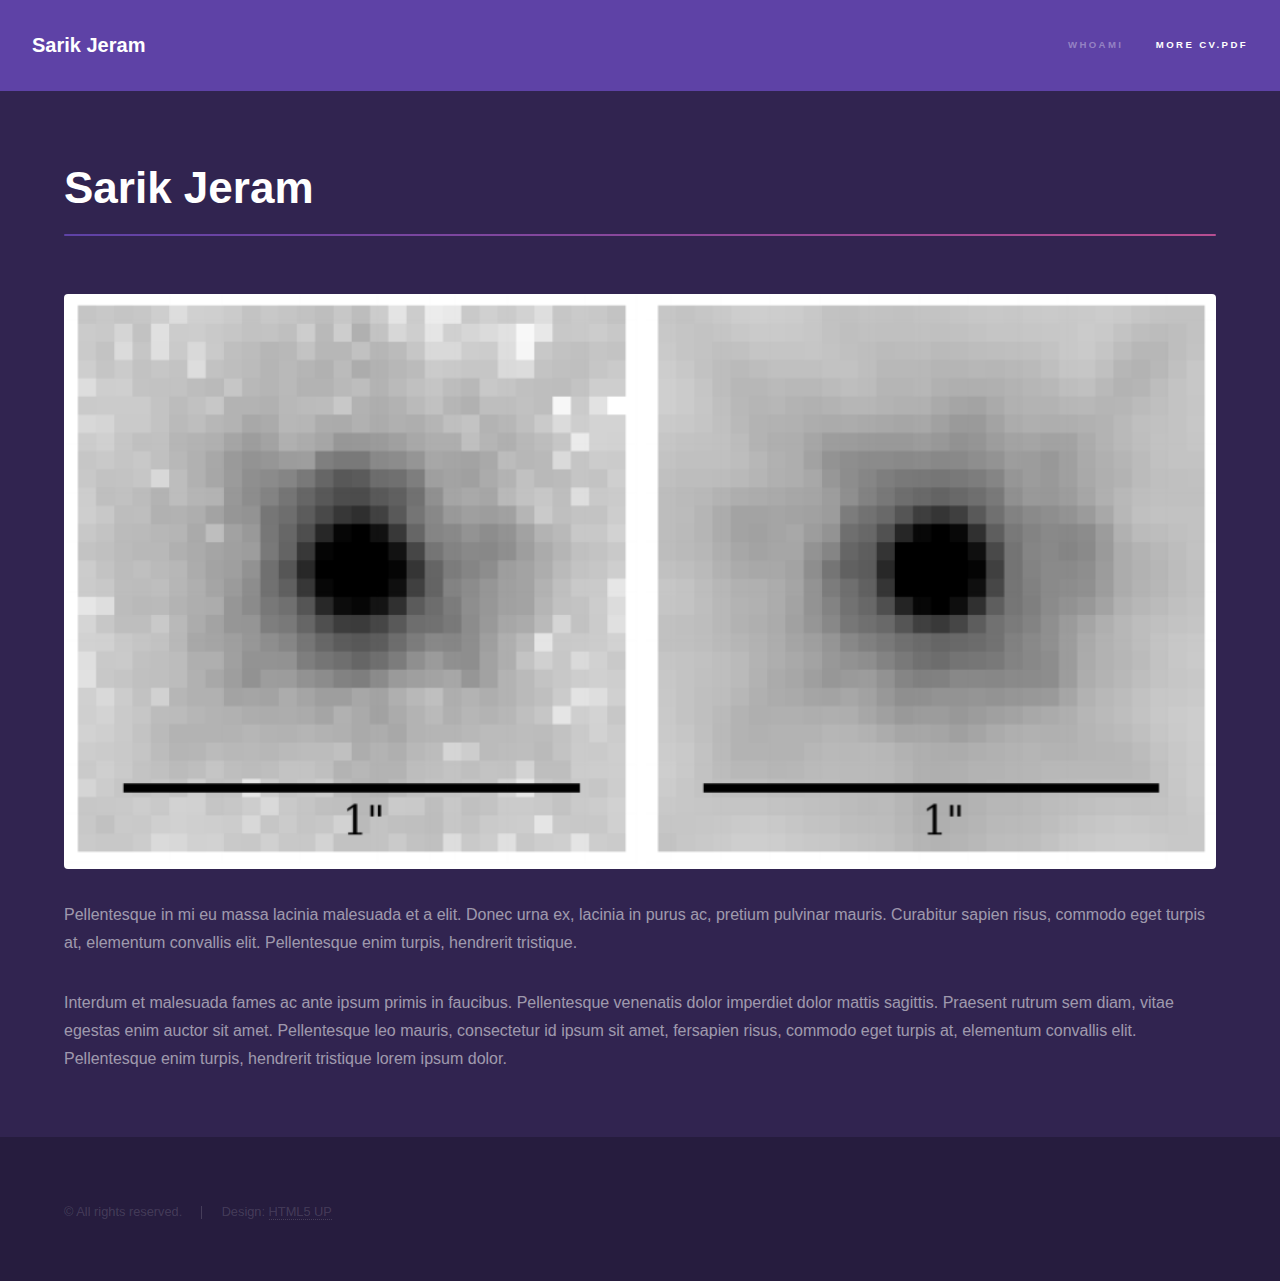
==== generic.html @ de5cafcc "initial upload" ====
<!DOCTYPE HTML>
<!--
	Hyperspace by HTML5 UP
	html5up.net | @ajlkn
	Free for personal and commercial use under the CCA 3.0 license (html5up.net/license)
-->
<html>
	<head>
		<title>Sarik Jeram</title>
		<meta charset="utf-8" />
		<meta name="viewport" content="width=device-width, initial-scale=1, user-scalable=no" />
		<link rel="stylesheet" href="assets/css/main.css" />
		<noscript><link rel="stylesheet" href="assets/css/noscript.css" /></noscript>
	</head>
	<body class="is-preload">

		<!-- Header -->
			<header id="header">
				<a href="index.html" class="title">Sarik Jeram</a>
				<nav>
					<ul>
						<li><a href="index.html">whoami</a></li>
						<li><a href="generic.html" class="active">more CV.pdf</a></li>
					</ul>
				</nav>
			</header>

		<!-- Wrapper -->
			<div id="wrapper">

				<!-- Main -->
					<section id="main" class="wrapper">
						<div class="inner">
							<h1 class="major">Sarik Jeram</h1>
							<span class="image fit"><img src="images/hst_v_tinytim.png" alt="" /></span>
							<p>Pellentesque in mi eu massa lacinia malesuada et a elit. Donec urna ex, lacinia in purus ac, pretium pulvinar mauris. Curabitur sapien risus, commodo eget turpis at, elementum convallis elit. Pellentesque enim turpis, hendrerit tristique.</p>
							<p>Interdum et malesuada fames ac ante ipsum primis in faucibus. Pellentesque venenatis dolor imperdiet dolor mattis sagittis. Praesent rutrum sem diam, vitae egestas enim auctor sit amet. Pellentesque leo mauris, consectetur id ipsum sit amet, fersapien risus, commodo eget turpis at, elementum convallis elit. Pellentesque enim turpis, hendrerit tristique lorem ipsum dolor.</p>
						</div>
					</section>

			</div>

		<!-- Footer -->
			<footer id="footer" class="wrapper alt">
				<div class="inner">
					<ul class="menu">
						<li>&copy; All rights reserved.</li><li>Design: <a href="http://html5up.net">HTML5 UP</a></li>
					</ul>
				</div>
			</footer>

		<!-- Scripts -->
			<script src="assets/js/jquery.min.js"></script>
			<script src="assets/js/jquery.scrollex.min.js"></script>
			<script src="assets/js/jquery.scrolly.min.js"></script>
			<script src="assets/js/browser.min.js"></script>
			<script src="assets/js/breakpoints.min.js"></script>
			<script src="assets/js/util.js"></script>
			<script src="assets/js/main.js"></script>

	</body>
</html>
---- assets/css/main.css ----
@import url(fontawesome-all.min.css);

/*
	Hyperspace by HTML5 UP
	html5up.net | @ajlkn
	Free for personal and commercial use under the CCA 3.0 license (html5up.net/license)
*/

html, body, div, span, applet, object,
iframe, h1, h2, h3, h4, h5, h6, p, blockquote,
pre, a, abbr, acronym, address, big, cite,
code, del, dfn, em, img, ins, kbd, q, s, samp,
small, strike, strong, sub, sup, tt, var, b,
u, i, center, dl, dt, dd, ol, ul, li, fieldset,
form, label, legend, table, caption, tbody,
tfoot, thead, tr, th, td, article, aside,
canvas, details, embed, figure, figcaption,
footer, header, hgroup, menu, nav, output, ruby,
section, summary, time, mark, audio, video {
	margin: 0;
	padding: 0;
	border: 0;
	font-size: 100%;
	font: inherit;
	vertical-align: baseline;}

article, aside, details, figcaption, figure,
footer, header, hgroup, menu, nav, section {
	display: block;}

body {
	line-height: 1;
}

ol, ul {
	list-style: none;
}

blockquote, q {
	quotes: none;
}

	blockquote:before, blockquote:after, q:before, q:after {
		content: '';
		content: none;
	}

table {
	border-collapse: collapse;
	border-spacing: 0;
}

body {
	-webkit-text-size-adjust: none;
}

mark {
	background-color: transparent;
	color: inherit;
}

input::-moz-focus-inner {
	border: 0;
	padding: 0;
}

input, select, textarea {
	-moz-appearance: none;
	-webkit-appearance: none;
	-ms-appearance: none;
	appearance: none;
}

/* Basic */

	@-ms-viewport {
		width: device-width;
	}

	body {
		-ms-overflow-style: scrollbar;
	}

	@media screen and (max-width: 480px) {

		html, body {
			min-width: 320px;
		}

	}

	html {
		box-sizing: border-box;
	}

	*, *:before, *:after {
		box-sizing: inherit;
	}

	body {
		background: #312450;
	}

		body.is-preload *, body.is-preload *:before, body.is-preload *:after {
			-moz-animation: none !important;
			-webkit-animation: none !important;
			-ms-animation: none !important;
			animation: none !important;
			-moz-transition: none !important;
			-webkit-transition: none !important;
			-ms-transition: none !important;
			transition: none !important;
		}

/* Type */

	body, input, select, textarea {
		color: rgba(255, 255, 255, 0.55);
		font-family: Arial, Helvetica, sans-serif;
		font-size: 16.5pt;
		font-weight: normal;
		line-height: 1.75;
	}

		@media screen and (max-width: 1680px) {

			body, input, select, textarea {
				font-size: 13pt;
			}

		}

		@media screen and (max-width: 1280px) {

			body, input, select, textarea {
				font-size: 12pt;
			}

		}

		@media screen and (max-width: 360px) {

			body, input, select, textarea {
				font-size: 11pt;
			}

		}

	a {
		-moz-transition: color 0.2s ease, border-bottom-color 0.2s ease;
		-webkit-transition: color 0.2s ease, border-bottom-color 0.2s ease;
		-ms-transition: color 0.2s ease, border-bottom-color 0.2s ease;
		transition: color 0.2s ease, border-bottom-color 0.2s ease;
		border-bottom: dotted 1px rgba(255, 255, 255, 0.35);
		color: inherit;
		text-decoration: none;
	}

		a:hover {
			border-bottom-color: transparent;
			color: #ffffff;
		}

	strong, b {
		color: #ffffff;
		font-weight: bold;
	}

	em, i {
		font-style: italic;
	}

	p {
		margin: 0 0 2em 0;
	}

	h1, h2, h3, h4, h5, h6 {
		color: #ffffff;
		font-weight: bold;
		line-height: 1.5;
		margin: 0 0 0.5em 0;
	}

		h1 a, h2 a, h3 a, h4 a, h5 a, h6 a {
			color: inherit;
			text-decoration: none;
		}

	h1 {
		font-size: 2.75em;
	}

		h1.major {
			margin: 0 0 1.3em 0;
			position: relative;
			padding-bottom: 0.35em;
		}

			h1.major:after {
				background-image: -moz-linear-gradient(to right, #5e42a6, #b74e91);
				background-image: -webkit-linear-gradient(to right, #5e42a6, #b74e91);
				background-image: -ms-linear-gradient(to right, #5e42a6, #b74e91);
				background-image: linear-gradient(to right, #5e42a6, #b74e91);
				-moz-transition: max-width 0.2s ease;
				-webkit-transition: max-width 0.2s ease;
				-ms-transition: max-width 0.2s ease;
				transition: max-width 0.2s ease;
				border-radius: 0.2em;
				bottom: 0;
				content: '';
				height: 0.05em;
				position: absolute;
				right: 0;
				width: 100%;
			}

	h2 {
		font-size: 1.75em;
	}

	h3 {
		font-size: 1.1em;
	}

	h4 {
		font-size: 1em;
	}

	h5 {
		font-size: 0.8em;
	}

	h6 {
		font-size: 0.6em;
	}

	@media screen and (max-width: 736px) {

		h1 {
			font-size: 2em;
		}

		h2 {
			font-size: 1.25em;
		}

		h3 {
			font-size: 1em;
		}

		h4 {
			font-size: 0.8em;
		}

		h5 {
			font-size: 0.6em;
		}

		h6 {
			font-size: 0.6em;
		}

	}

	sub {
		font-size: 0.8em;
		position: relative;
		top: 0.5em;
	}

	sup {
		font-size: 0.8em;
		position: relative;
		top: -0.5em;
	}

	blockquote {
		border-left: solid 4px rgba(255, 255, 255, 0.15);
		font-style: italic;
		margin: 0 0 2em 0;
		padding: 0.5em 0 0.5em 2em;
	}

	code {
		background: rgba(255, 255, 255, 0.05);
		border-radius: 0.25em;
		border: solid 1px rgba(255, 255, 255, 0.15);
		font-family: "Courier New", monospace;
		font-size: 0.9em;
		margin: 0 0.25em;
		padding: 0.25em 0.65em;
	}

	pre {
		-webkit-overflow-scrolling: touch;
		font-family: "Courier New", monospace;
		font-size: 0.9em;
		margin: 0 0 2em 0;
	}

		pre code {
			display: block;
			line-height: 1.75em;
			padding: 1em 1.5em;
			overflow-x: auto;
		}

	hr {
		border: 0;
		border-bottom: solid 1px rgba(255, 255, 255, 0.15);
		margin: 2em 0;
	}

		hr.major {
			margin: 3em 0;
		}

	.align-left {
		text-align: left;
	}

	.align-center {
		text-align: center;
	}

	.align-right {
		text-align: right;
	}

/* Row */

	.row {
		display: flex;
		flex-wrap: wrap;
		box-sizing: border-box;
		align-items: stretch;
	}

		.row > * {
			box-sizing: border-box;
		}

		.row.gtr-uniform > * > :last-child {
			margin-bottom: 0;
		}

		.row.aln-left {
			justify-content: flex-start;
		}

		.row.aln-center {
			justify-content: center;
		}

		.row.aln-right {
			justify-content: flex-end;
		}

		.row.aln-top {
			align-items: flex-start;
		}

		.row.aln-middle {
			align-items: center;
		}

		.row.aln-bottom {
			align-items: flex-end;
		}

		.row > .imp {
			order: -1;
		}

		.row > .col-1 {
			width: 8.33333%;
		}

		.row > .off-1 {
			margin-left: 8.33333%;
		}

		.row > .col-2 {
			width: 16.66667%;
		}

		.row > .off-2 {
			margin-left: 16.66667%;
		}

		.row > .col-3 {
			width: 25%;
		}

		.row > .off-3 {
			margin-left: 25%;
		}

		.row > .col-4 {
			width: 33.33333%;
		}

		.row > .off-4 {
			margin-left: 33.33333%;
		}

		.row > .col-5 {
			width: 41.66667%;
		}

		.row > .off-5 {
			margin-left: 41.66667%;
		}

		.row > .col-6 {
			width: 50%;
		}

		.row > .off-6 {
			margin-left: 50%;
		}

		.row > .col-7 {
			width: 58.33333%;
		}

		.row > .off-7 {
			margin-left: 58.33333%;
		}

		.row > .col-8 {
			width: 66.66667%;
		}

		.row > .off-8 {
			margin-left: 66.66667%;
		}

		.row > .col-9 {
			width: 75%;
		}

		.row > .off-9 {
			margin-left: 75%;
		}

		.row > .col-10 {
			width: 83.33333%;
		}

		.row > .off-10 {
			margin-left: 83.33333%;
		}

		.row > .col-11 {
			width: 91.66667%;
		}

		.row > .off-11 {
			margin-left: 91.66667%;
		}

		.row > .col-12 {
			width: 100%;
		}

		.row > .off-12 {
			margin-left: 100%;
		}

		.row.gtr-0 {
			margin-top: 0;
			margin-left: 0em;
		}

			.row.gtr-0 > * {
				padding: 0 0 0 0em;
			}

			.row.gtr-0.gtr-uniform {
				margin-top: 0em;
			}

				.row.gtr-0.gtr-uniform > * {
					padding-top: 0em;
				}

		.row.gtr-25 {
			margin-top: 0;
			margin-left: -0.375em;
		}

			.row.gtr-25 > * {
				padding: 0 0 0 0.375em;
			}

			.row.gtr-25.gtr-uniform {
				margin-top: -0.375em;
			}

				.row.gtr-25.gtr-uniform > * {
					padding-top: 0.375em;
				}

		.row.gtr-50 {
			margin-top: 0;
			margin-left: -0.75em;
		}

			.row.gtr-50 > * {
				padding: 0 0 0 0.75em;
			}

			.row.gtr-50.gtr-uniform {
				margin-top: -0.75em;
			}

				.row.gtr-50.gtr-uniform > * {
					padding-top: 0.75em;
				}

		.row {
			margin-top: 0;
			margin-left: -1.5em;
		}

			.row > * {
				padding: 0 0 0 1.5em;
			}

			.row.gtr-uniform {
				margin-top: -1.5em;
			}

				.row.gtr-uniform > * {
					padding-top: 1.5em;
				}

		.row.gtr-150 {
			margin-top: 0;
			margin-left: -2.25em;
		}

			.row.gtr-150 > * {
				padding: 0 0 0 2.25em;
			}

			.row.gtr-150.gtr-uniform {
				margin-top: -2.25em;
			}

				.row.gtr-150.gtr-uniform > * {
					padding-top: 2.25em;
				}

		.row.gtr-200 {
			margin-top: 0;
			margin-left: -3em;
		}

			.row.gtr-200 > * {
				padding: 0 0 0 3em;
			}

			.row.gtr-200.gtr-uniform {
				margin-top: -3em;
			}

				.row.gtr-200.gtr-uniform > * {
					padding-top: 3em;
				}

		@media screen and (max-width: 1680px) {

			.row {
				display: flex;
				flex-wrap: wrap;
				box-sizing: border-box;
				align-items: stretch;
			}

				.row > * {
					box-sizing: border-box;
				}

				.row.gtr-uniform > * > :last-child {
					margin-bottom: 0;
				}

				.row.aln-left {
					justify-content: flex-start;
				}

				.row.aln-center {
					justify-content: center;
				}

				.row.aln-right {
					justify-content: flex-end;
				}

				.row.aln-top {
					align-items: flex-start;
				}

				.row.aln-middle {
					align-items: center;
				}

				.row.aln-bottom {
					align-items: flex-end;
				}

				.row > .imp-xlarge {
					order: -1;
				}

				.row > .col-1-xlarge {
					width: 8.33333%;
				}

				.row > .off-1-xlarge {
					margin-left: 8.33333%;
				}

				.row > .col-2-xlarge {
					width: 16.66667%;
				}

				.row > .off-2-xlarge {
					margin-left: 16.66667%;
				}

				.row > .col-3-xlarge {
					width: 25%;
				}

				.row > .off-3-xlarge {
					margin-left: 25%;
				}

				.row > .col-4-xlarge {
					width: 33.33333%;
				}

				.row > .off-4-xlarge {
					margin-left: 33.33333%;
				}

				.row > .col-5-xlarge {
					width: 41.66667%;
				}

				.row > .off-5-xlarge {
					margin-left: 41.66667%;
				}

				.row > .col-6-xlarge {
					width: 50%;
				}

				.row > .off-6-xlarge {
					margin-left: 50%;
				}

				.row > .col-7-xlarge {
					width: 58.33333%;
				}

				.row > .off-7-xlarge {
					margin-left: 58.33333%;
				}

				.row > .col-8-xlarge {
					width: 66.66667%;
				}

				.row > .off-8-xlarge {
					margin-left: 66.66667%;
				}

				.row > .col-9-xlarge {
					width: 75%;
				}

				.row > .off-9-xlarge {
					margin-left: 75%;
				}

				.row > .col-10-xlarge {
					width: 83.33333%;
				}

				.row > .off-10-xlarge {
					margin-left: 83.33333%;
				}

				.row > .col-11-xlarge {
					width: 91.66667%;
				}

				.row > .off-11-xlarge {
					margin-left: 91.66667%;
				}

				.row > .col-12-xlarge {
					width: 100%;
				}

				.row > .off-12-xlarge {
					margin-left: 100%;
				}

				.row.gtr-0 {
					margin-top: 0;
					margin-left: 0em;
				}

					.row.gtr-0 > * {
						padding: 0 0 0 0em;
					}

					.row.gtr-0.gtr-uniform {
						margin-top: 0em;
					}

						.row.gtr-0.gtr-uniform > * {
							padding-top: 0em;
						}

				.row.gtr-25 {
					margin-top: 0;
					margin-left: -0.375em;
				}

					.row.gtr-25 > * {
						padding: 0 0 0 0.375em;
					}

					.row.gtr-25.gtr-uniform {
						margin-top: -0.375em;
					}

						.row.gtr-25.gtr-uniform > * {
							padding-top: 0.375em;
						}

				.row.gtr-50 {
					margin-top: 0;
					margin-left: -0.75em;
				}

					.row.gtr-50 > * {
						padding: 0 0 0 0.75em;
					}

					.row.gtr-50.gtr-uniform {
						margin-top: -0.75em;
					}

						.row.gtr-50.gtr-uniform > * {
							padding-top: 0.75em;
						}

				.row {
					margin-top: 0;
					margin-left: -1.5em;
				}

					.row > * {
						padding: 0 0 0 1.5em;
					}

					.row.gtr-uniform {
						margin-top: -1.5em;
					}

						.row.gtr-uniform > * {
							padding-top: 1.5em;
						}

				.row.gtr-150 {
					margin-top: 0;
					margin-left: -2.25em;
				}

					.row.gtr-150 > * {
						padding: 0 0 0 2.25em;
					}

					.row.gtr-150.gtr-uniform {
						margin-top: -2.25em;
					}

						.row.gtr-150.gtr-uniform > * {
							padding-top: 2.25em;
						}

				.row.gtr-200 {
					margin-top: 0;
					margin-left: -3em;
				}

					.row.gtr-200 > * {
						padding: 0 0 0 3em;
					}

					.row.gtr-200.gtr-uniform {
						margin-top: -3em;
					}

						.row.gtr-200.gtr-uniform > * {
							padding-top: 3em;
						}

		}

		@media screen and (max-width: 1280px) {

			.row {
				display: flex;
				flex-wrap: wrap;
				box-sizing: border-box;
				align-items: stretch;
			}

				.row > * {
					box-sizing: border-box;
				}

				.row.gtr-uniform > * > :last-child {
					margin-bottom: 0;
				}

				.row.aln-left {
					justify-content: flex-start;
				}

				.row.aln-center {
					justify-content: center;
				}

				.row.aln-right {
					justify-content: flex-end;
				}

				.row.aln-top {
					align-items: flex-start;
				}

				.row.aln-middle {
					align-items: center;
				}

				.row.aln-bottom {
					align-items: flex-end;
				}

				.row > .imp-large {
					order: -1;
				}

				.row > .col-1-large {
					width: 8.33333%;
				}

				.row > .off-1-large {
					margin-left: 8.33333%;
				}

				.row > .col-2-large {
					width: 16.66667%;
				}

				.row > .off-2-large {
					margin-left: 16.66667%;
				}

				.row > .col-3-large {
					width: 25%;
				}

				.row > .off-3-large {
					margin-left: 25%;
				}

				.row > .col-4-large {
					width: 33.33333%;
				}

				.row > .off-4-large {
					margin-left: 33.33333%;
				}

				.row > .col-5-large {
					width: 41.66667%;
				}

				.row > .off-5-large {
					margin-left: 41.66667%;
				}

				.row > .col-6-large {
					width: 50%;
				}

				.row > .off-6-large {
					margin-left: 50%;
				}

				.row > .col-7-large {
					width: 58.33333%;
				}

				.row > .off-7-large {
					margin-left: 58.33333%;
				}

				.row > .col-8-large {
					width: 66.66667%;
				}

				.row > .off-8-large {
					margin-left: 66.66667%;
				}

				.row > .col-9-large {
					width: 75%;
				}

				.row > .off-9-large {
					margin-left: 75%;
				}

				.row > .col-10-large {
					width: 83.33333%;
				}

				.row > .off-10-large {
					margin-left: 83.33333%;
				}

				.row > .col-11-large {
					width: 91.66667%;
				}

				.row > .off-11-large {
					margin-left: 91.66667%;
				}

				.row > .col-12-large {
					width: 100%;
				}

				.row > .off-12-large {
					margin-left: 100%;
				}

				.row.gtr-0 {
					margin-top: 0;
					margin-left: 0em;
				}

					.row.gtr-0 > * {
						padding: 0 0 0 0em;
					}

					.row.gtr-0.gtr-uniform {
						margin-top: 0em;
					}

						.row.gtr-0.gtr-uniform > * {
							padding-top: 0em;
						}

				.row.gtr-25 {
					margin-top: 0;
					margin-left: -0.375em;
				}

					.row.gtr-25 > * {
						padding: 0 0 0 0.375em;
					}

					.row.gtr-25.gtr-uniform {
						margin-top: -0.375em;
					}

						.row.gtr-25.gtr-uniform > * {
							padding-top: 0.375em;
						}

				.row.gtr-50 {
					margin-top: 0;
					margin-left: -0.75em;
				}

					.row.gtr-50 > * {
						padding: 0 0 0 0.75em;
					}

					.row.gtr-50.gtr-uniform {
						margin-top: -0.75em;
					}

						.row.gtr-50.gtr-uniform > * {
							padding-top: 0.75em;
						}

				.row {
					margin-top: 0;
					margin-left: -1.5em;
				}

					.row > * {
						padding: 0 0 0 1.5em;
					}

					.row.gtr-uniform {
						margin-top: -1.5em;
					}

						.row.gtr-uniform > * {
							padding-top: 1.5em;
						}

				.row.gtr-150 {
					margin-top: 0;
					margin-left: -2.25em;
				}

					.row.gtr-150 > * {
						padding: 0 0 0 2.25em;
					}

					.row.gtr-150.gtr-uniform {
						margin-top: -2.25em;
					}

						.row.gtr-150.gtr-uniform > * {
							padding-top: 2.25em;
						}

				.row.gtr-200 {
					margin-top: 0;
					margin-left: -3em;
				}

					.row.gtr-200 > * {
						padding: 0 0 0 3em;
					}

					.row.gtr-200.gtr-uniform {
						margin-top: -3em;
					}

						.row.gtr-200.gtr-uniform > * {
							padding-top: 3em;
						}

		}

		@media screen and (max-width: 980px) {

			.row {
				display: flex;
				flex-wrap: wrap;
				box-sizing: border-box;
				align-items: stretch;
			}

				.row > * {
					box-sizing: border-box;
				}

				.row.gtr-uniform > * > :last-child {
					margin-bottom: 0;
				}

				.row.aln-left {
					justify-content: flex-start;
				}

				.row.aln-center {
					justify-content: center;
				}

				.row.aln-right {
					justify-content: flex-end;
				}

				.row.aln-top {
					align-items: flex-start;
				}

				.row.aln-middle {
					align-items: center;
				}

				.row.aln-bottom {
					align-items: flex-end;
				}

				.row > .imp-medium {
					order: -1;
				}

				.row > .col-1-medium {
					width: 8.33333%;
				}

				.row > .off-1-medium {
					margin-left: 8.33333%;
				}

				.row > .col-2-medium {
					width: 16.66667%;
				}

				.row > .off-2-medium {
					margin-left: 16.66667%;
				}

				.row > .col-3-medium {
					width: 25%;
				}

				.row > .off-3-medium {
					margin-left: 25%;
				}

				.row > .col-4-medium {
					width: 33.33333%;
				}

				.row > .off-4-medium {
					margin-left: 33.33333%;
				}

				.row > .col-5-medium {
					width: 41.66667%;
				}

				.row > .off-5-medium {
					margin-left: 41.66667%;
				}

				.row > .col-6-medium {
					width: 50%;
				}

				.row > .off-6-medium {
					margin-left: 50%;
				}

				.row > .col-7-medium {
					width: 58.33333%;
				}

				.row > .off-7-medium {
					margin-left: 58.33333%;
				}

				.row > .col-8-medium {
					width: 66.66667%;
				}

				.row > .off-8-medium {
					margin-left: 66.66667%;
				}

				.row > .col-9-medium {
					width: 75%;
				}

				.row > .off-9-medium {
					margin-left: 75%;
				}

				.row > .col-10-medium {
					width: 83.33333%;
				}

				.row > .off-10-medium {
					margin-left: 83.33333%;
				}

				.row > .col-11-medium {
					width: 91.66667%;
				}

				.row > .off-11-medium {
					margin-left: 91.66667%;
				}

				.row > .col-12-medium {
					width: 100%;
				}

				.row > .off-12-medium {
					margin-left: 100%;
				}

				.row.gtr-0 {
					margin-top: 0;
					margin-left: 0em;
				}

					.row.gtr-0 > * {
						padding: 0 0 0 0em;
					}

					.row.gtr-0.gtr-uniform {
						margin-top: 0em;
					}

						.row.gtr-0.gtr-uniform > * {
							padding-top: 0em;
						}

				.row.gtr-25 {
					margin-top: 0;
					margin-left: -0.375em;
				}

					.row.gtr-25 > * {
						padding: 0 0 0 0.375em;
					}

					.row.gtr-25.gtr-uniform {
						margin-top: -0.375em;
					}

						.row.gtr-25.gtr-uniform > * {
							padding-top: 0.375em;
						}

				.row.gtr-50 {
					margin-top: 0;
					margin-left: -0.75em;
				}

					.row.gtr-50 > * {
						padding: 0 0 0 0.75em;
					}

					.row.gtr-50.gtr-uniform {
						margin-top: -0.75em;
					}

						.row.gtr-50.gtr-uniform > * {
							padding-top: 0.75em;
						}

				.row {
					margin-top: 0;
					margin-left: -1.5em;
				}

					.row > * {
						padding: 0 0 0 1.5em;
					}

					.row.gtr-uniform {
						margin-top: -1.5em;
					}

						.row.gtr-uniform > * {
							padding-top: 1.5em;
						}

				.row.gtr-150 {
					margin-top: 0;
					margin-left: -2.25em;
				}

					.row.gtr-150 > * {
						padding: 0 0 0 2.25em;
					}

					.row.gtr-150.gtr-uniform {
						margin-top: -2.25em;
					}

						.row.gtr-150.gtr-uniform > * {
							padding-top: 2.25em;
						}

				.row.gtr-200 {
					margin-top: 0;
					margin-left: -3em;
				}

					.row.gtr-200 > * {
						padding: 0 0 0 3em;
					}

					.row.gtr-200.gtr-uniform {
						margin-top: -3em;
					}

						.row.gtr-200.gtr-uniform > * {
							padding-top: 3em;
						}

		}

		@media screen and (max-width: 736px) {

			.row {
				display: flex;
				flex-wrap: wrap;
				box-sizing: border-box;
				align-items: stretch;
			}

				.row > * {
					box-sizing: border-box;
				}

				.row.gtr-uniform > * > :last-child {
					margin-bottom: 0;
				}

				.row.aln-left {
					justify-content: flex-start;
				}

				.row.aln-center {
					justify-content: center;
				}

				.row.aln-right {
					justify-content: flex-end;
				}

				.row.aln-top {
					align-items: flex-start;
				}

				.row.aln-middle {
					align-items: center;
				}

				.row.aln-bottom {
					align-items: flex-end;
				}

				.row > .imp-small {
					order: -1;
				}

				.row > .col-1-small {
					width: 8.33333%;
				}

				.row > .off-1-small {
					margin-left: 8.33333%;
				}

				.row > .col-2-small {
					width: 16.66667%;
				}

				.row > .off-2-small {
					margin-left: 16.66667%;
				}

				.row > .col-3-small {
					width: 25%;
				}

				.row > .off-3-small {
					margin-left: 25%;
				}

				.row > .col-4-small {
					width: 33.33333%;
				}

				.row > .off-4-small {
					margin-left: 33.33333%;
				}

				.row > .col-5-small {
					width: 41.66667%;
				}

				.row > .off-5-small {
					margin-left: 41.66667%;
				}

				.row > .col-6-small {
					width: 50%;
				}

				.row > .off-6-small {
					margin-left: 50%;
				}

				.row > .col-7-small {
					width: 58.33333%;
				}

				.row > .off-7-small {
					margin-left: 58.33333%;
				}

				.row > .col-8-small {
					width: 66.66667%;
				}

				.row > .off-8-small {
					margin-left: 66.66667%;
				}

				.row > .col-9-small {
					width: 75%;
				}

				.row > .off-9-small {
					margin-left: 75%;
				}

				.row > .col-10-small {
					width: 83.33333%;
				}

				.row > .off-10-small {
					margin-left: 83.33333%;
				}

				.row > .col-11-small {
					width: 91.66667%;
				}

				.row > .off-11-small {
					margin-left: 91.66667%;
				}

				.row > .col-12-small {
					width: 100%;
				}

				.row > .off-12-small {
					margin-left: 100%;
				}

				.row.gtr-0 {
					margin-top: 0;
					margin-left: 0em;
				}

					.row.gtr-0 > * {
						padding: 0 0 0 0em;
					}

					.row.gtr-0.gtr-uniform {
						margin-top: 0em;
					}

						.row.gtr-0.gtr-uniform > * {
							padding-top: 0em;
						}

				.row.gtr-25 {
					margin-top: 0;
					margin-left: -0.375em;
				}

					.row.gtr-25 > * {
						padding: 0 0 0 0.375em;
					}

					.row.gtr-25.gtr-uniform {
						margin-top: -0.375em;
					}

						.row.gtr-25.gtr-uniform > * {
							padding-top: 0.375em;
						}

				.row.gtr-50 {
					margin-top: 0;
					margin-left: -0.75em;
				}

					.row.gtr-50 > * {
						padding: 0 0 0 0.75em;
					}

					.row.gtr-50.gtr-uniform {
						margin-top: -0.75em;
					}

						.row.gtr-50.gtr-uniform > * {
							padding-top: 0.75em;
						}

				.row {
					margin-top: 0;
					margin-left: -1.5em;
				}

					.row > * {
						padding: 0 0 0 1.5em;
					}

					.row.gtr-uniform {
						margin-top: -1.5em;
					}

						.row.gtr-uniform > * {
							padding-top: 1.5em;
						}

				.row.gtr-150 {
					margin-top: 0;
					margin-left: -2.25em;
				}

					.row.gtr-150 > * {
						padding: 0 0 0 2.25em;
					}

					.row.gtr-150.gtr-uniform {
						margin-top: -2.25em;
					}

						.row.gtr-150.gtr-uniform > * {
							padding-top: 2.25em;
						}

				.row.gtr-200 {
					margin-top: 0;
					margin-left: -3em;
				}

					.row.gtr-200 > * {
						padding: 0 0 0 3em;
					}

					.row.gtr-200.gtr-uniform {
						margin-top: -3em;
					}

						.row.gtr-200.gtr-uniform > * {
							padding-top: 3em;
						}

		}

		@media screen and (max-width: 480px) {

			.row {
				display: flex;
				flex-wrap: wrap;
				box-sizing: border-box;
				align-items: stretch;
			}

				.row > * {
					box-sizing: border-box;
				}

				.row.gtr-uniform > * > :last-child {
					margin-bottom: 0;
				}

				.row.aln-left {
					justify-content: flex-start;
				}

				.row.aln-center {
					justify-content: center;
				}

				.row.aln-right {
					justify-content: flex-end;
				}

				.row.aln-top {
					align-items: flex-start;
				}

				.row.aln-middle {
					align-items: center;
				}

				.row.aln-bottom {
					align-items: flex-end;
				}

				.row > .imp-xsmall {
					order: -1;
				}

				.row > .col-1-xsmall {
					width: 8.33333%;
				}

				.row > .off-1-xsmall {
					margin-left: 8.33333%;
				}

				.row > .col-2-xsmall {
					width: 16.66667%;
				}

				.row > .off-2-xsmall {
					margin-left: 16.66667%;
				}

				.row > .col-3-xsmall {
					width: 25%;
				}

				.row > .off-3-xsmall {
					margin-left: 25%;
				}

				.row > .col-4-xsmall {
					width: 33.33333%;
				}

				.row > .off-4-xsmall {
					margin-left: 33.33333%;
				}

				.row > .col-5-xsmall {
					width: 41.66667%;
				}

				.row > .off-5-xsmall {
					margin-left: 41.66667%;
				}

				.row > .col-6-xsmall {
					width: 50%;
				}

				.row > .off-6-xsmall {
					margin-left: 50%;
				}

				.row > .col-7-xsmall {
					width: 58.33333%;
				}

				.row > .off-7-xsmall {
					margin-left: 58.33333%;
				}

				.row > .col-8-xsmall {
					width: 66.66667%;
				}

				.row > .off-8-xsmall {
					margin-left: 66.66667%;
				}

				.row > .col-9-xsmall {
					width: 75%;
				}

				.row > .off-9-xsmall {
					margin-left: 75%;
				}

				.row > .col-10-xsmall {
					width: 83.33333%;
				}

				.row > .off-10-xsmall {
					margin-left: 83.33333%;
				}

				.row > .col-11-xsmall {
					width: 91.66667%;
				}

				.row > .off-11-xsmall {
					margin-left: 91.66667%;
				}

				.row > .col-12-xsmall {
					width: 100%;
				}

				.row > .off-12-xsmall {
					margin-left: 100%;
				}

				.row.gtr-0 {
					margin-top: 0;
					margin-left: 0em;
				}

					.row.gtr-0 > * {
						padding: 0 0 0 0em;
					}

					.row.gtr-0.gtr-uniform {
						margin-top: 0em;
					}

						.row.gtr-0.gtr-uniform > * {
							padding-top: 0em;
						}

				.row.gtr-25 {
					margin-top: 0;
					margin-left: -0.375em;
				}

					.row.gtr-25 > * {
						padding: 0 0 0 0.375em;
					}

					.row.gtr-25.gtr-uniform {
						margin-top: -0.375em;
					}

						.row.gtr-25.gtr-uniform > * {
							padding-top: 0.375em;
						}

				.row.gtr-50 {
					margin-top: 0;
					margin-left: -0.75em;
				}

					.row.gtr-50 > * {
						padding: 0 0 0 0.75em;
					}

					.row.gtr-50.gtr-uniform {
						margin-top: -0.75em;
					}

						.row.gtr-50.gtr-uniform > * {
							padding-top: 0.75em;
						}

				.row {
					margin-top: 0;
					margin-left: -1.5em;
				}

					.row > * {
						padding: 0 0 0 1.5em;
					}

					.row.gtr-uniform {
						margin-top: -1.5em;
					}

						.row.gtr-uniform > * {
							padding-top: 1.5em;
						}

				.row.gtr-150 {
					margin-top: 0;
					margin-left: -2.25em;
				}

					.row.gtr-150 > * {
						padding: 0 0 0 2.25em;
					}

					.row.gtr-150.gtr-uniform {
						margin-top: -2.25em;
					}

						.row.gtr-150.gtr-uniform > * {
							padding-top: 2.25em;
						}

				.row.gtr-200 {
					margin-top: 0;
					margin-left: -3em;
				}

					.row.gtr-200 > * {
						padding: 0 0 0 3em;
					}

					.row.gtr-200.gtr-uniform {
						margin-top: -3em;
					}

						.row.gtr-200.gtr-uniform > * {
							padding-top: 3em;
						}

		}

/* Box */

	.box {
		border-radius: 0.25em;
		border: solid 1px rgba(255, 255, 255, 0.15);
		margin-bottom: 2em;
		padding: 1.5em;
	}

		.box > :last-child,
		.box > :last-child > :last-child,
		.box > :last-child > :last-child > :last-child {
			margin-bottom: 0;
		}

		.box.alt {
			border: 0;
			border-radius: 0;
			padding: 0;
		}

/* Button */

	input[type="submit"],
	input[type="reset"],
	input[type="button"],
	button,
	.button {
		-moz-appearance: none;
		-webkit-appearance: none;
		-ms-appearance: none;
		appearance: none;
		-moz-transition: border-color 0.2s ease;
		-webkit-transition: border-color 0.2s ease;
		-ms-transition: border-color 0.2s ease;
		transition: border-color 0.2s ease;
		background-color: transparent;
		border: solid 1px !important;
		border-color: rgba(255, 255, 255, 0.15) !important;
		border-radius: 3em;
		color: #ffffff !important;
		cursor: pointer;
		display: inline-block;
		font-size: 0.6em;
		font-weight: bold;
		height: calc(4.75em + 2px);
		letter-spacing: 0.25em;
		line-height: 4.75em;
		outline: 0;
		padding: 0 3.75em;
		position: relative;
		text-align: center;
		text-decoration: none;
		text-transform: none;
		white-space: nowrap;
	}

		input[type="submit"]:after,
		input[type="reset"]:after,
		input[type="button"]:after,
		button:after,
		.button:after {
			-moz-transform: scale(0.25);
			-webkit-transform: scale(0.25);
			-ms-transform: scale(0.25);
			transform: scale(0.25);
			pointer-events: none;
			-moz-transition: opacity 0.2s ease, -moz-transform 0.2s ease;
			-webkit-transition: opacity 0.2s ease, -webkit-transform 0.2s ease;
			-ms-transition: opacity 0.2s ease, -ms-transform 0.2s ease;
			transition: opacity 0.2s ease, transform 0.2s ease;
			background: #ffffff;
			border-radius: 3em;
			content: '';
			height: 100%;
			left: 0;
			opacity: 0;
			position: absolute;
			top: 0;
			width: 100%;
		}

		input[type="submit"].icon:before,
		input[type="reset"].icon:before,
		input[type="button"].icon:before,
		button.icon:before,
		.button.icon:before {
			margin-right: 0.75em;
		}

		input[type="submit"].fit,
		input[type="reset"].fit,
		input[type="button"].fit,
		button.fit,
		.button.fit {
			width: 100%;
		}

		input[type="submit"].small,
		input[type="reset"].small,
		input[type="button"].small,
		button.small,
		.button.small {
			font-size: 0.4em;
		}

		input[type="submit"].large,
		input[type="reset"].large,
		input[type="button"].large,
		button.large,
		.button.large {
			font-size: 0.8em;
		}

		input[type="submit"].primary,
		input[type="reset"].primary,
		input[type="button"].primary,
		button.primary,
		.button.primary {
			background-color: #ffffff;
			color: #312450 !important;
		}

			input[type="submit"].primary:after,
			input[type="reset"].primary:after,
			input[type="button"].primary:after,
			button.primary:after,
			.button.primary:after {
				display: none;
			}

		input[type="submit"].disabled, input[type="submit"]:disabled,
		input[type="reset"].disabled,
		input[type="reset"]:disabled,
		input[type="button"].disabled,
		input[type="button"]:disabled,
		button.disabled,
		button:disabled,
		.button.disabled,
		.button:disabled {
			cursor: default;
			opacity: 0.5;
			pointer-events: none;
		}

		input[type="submit"]:hover,
		input[type="reset"]:hover,
		input[type="button"]:hover,
		button:hover,
		.button:hover {
			border-color: rgba(255, 255, 255, 0.55) !important;
		}

			input[type="submit"]:hover:after,
			input[type="reset"]:hover:after,
			input[type="button"]:hover:after,
			button:hover:after,
			.button:hover:after {
				opacity: 0.05;
				-moz-transform: scale(1);
				-webkit-transform: scale(1);
				-ms-transform: scale(1);
				transform: scale(1);
			}

			input[type="submit"]:hover:active,
			input[type="reset"]:hover:active,
			input[type="button"]:hover:active,
			button:hover:active,
			.button:hover:active {
				border-color: #ffffff !important;
			}

				input[type="submit"]:hover:active:after,
				input[type="reset"]:hover:active:after,
				input[type="button"]:hover:active:after,
				button:hover:active:after,
				.button:hover:active:after {
					opacity: 0.1;
				}

/* Features */

	.features {
		display: -moz-flex;
		display: -webkit-flex;
		display: -ms-flex;
		display: flex;
		-moz-flex-wrap: wrap;
		-webkit-flex-wrap: wrap;
		-ms-flex-wrap: wrap;
		flex-wrap: wrap;
		border-radius: 0.25em;
		border: solid 1px rgba(255, 255, 255, 0.15);
		background: rgba(255, 255, 255, 0.05);
		margin: 0 0 2em 0;
	}

		.features section {
			padding: 3.5em 3em 1em 7em ;
			width: 50%;
			border-top: solid 1px rgba(255, 255, 255, 0.15);
			position: relative;
		}

			.features section:nth-child(-n + 2) {
				border-top-width: 0;
			}

			.features section:nth-child(2n) {
				border-left: solid 1px rgba(255, 255, 255, 0.15);
			}

			.features section .icon {
				-moz-transition: opacity 0.5s ease, -moz-transform 0.5s ease;
				-webkit-transition: opacity 0.5s ease, -webkit-transform 0.5s ease;
				-ms-transition: opacity 0.5s ease, -ms-transform 0.5s ease;
				transition: opacity 0.5s ease, transform 0.5s ease;
				-moz-transition-delay: 1s;
				-webkit-transition-delay: 1s;
				-ms-transition-delay: 1s;
				transition-delay: 1s;
				-moz-transform: scale(1);
				-webkit-transform: scale(1);
				-ms-transform: scale(1);
				transform: scale(1);
				position: absolute;
				left: 3em;
				top: 3em;
				opacity: 1;
			}

			.features section:nth-child(1) .icon {
				-moz-transition-delay: 0.15s;
				-webkit-transition-delay: 0.15s;
				-ms-transition-delay: 0.15s;
				transition-delay: 0.15s;
			}

			.features section:nth-child(2) .icon {
				-moz-transition-delay: 0.3s;
				-webkit-transition-delay: 0.3s;
				-ms-transition-delay: 0.3s;
				transition-delay: 0.3s;
			}

			.features section:nth-child(3) .icon {
				-moz-transition-delay: 0.45s;
				-webkit-transition-delay: 0.45s;
				-ms-transition-delay: 0.45s;
				transition-delay: 0.45s;
			}

			.features section:nth-child(4) .icon {
				-moz-transition-delay: 0.6s;
				-webkit-transition-delay: 0.6s;
				-ms-transition-delay: 0.6s;
				transition-delay: 0.6s;
			}

			.features section:nth-child(5) .icon {
				-moz-transition-delay: 0.75s;
				-webkit-transition-delay: 0.75s;
				-ms-transition-delay: 0.75s;
				transition-delay: 0.75s;
			}

			.features section:nth-child(6) .icon {
				-moz-transition-delay: 0.9s;
				-webkit-transition-delay: 0.9s;
				-ms-transition-delay: 0.9s;
				transition-delay: 0.9s;
			}

			.features section:nth-child(7) .icon {
				-moz-transition-delay: 1.05s;
				-webkit-transition-delay: 1.05s;
				-ms-transition-delay: 1.05s;
				transition-delay: 1.05s;
			}

			.features section:nth-child(8) .icon {
				-moz-transition-delay: 1.2s;
				-webkit-transition-delay: 1.2s;
				-ms-transition-delay: 1.2s;
				transition-delay: 1.2s;
			}

			.features section:nth-child(9) .icon {
				-moz-transition-delay: 1.35s;
				-webkit-transition-delay: 1.35s;
				-ms-transition-delay: 1.35s;
				transition-delay: 1.35s;
			}

			.features section:nth-child(10) .icon {
				-moz-transition-delay: 1.5s;
				-webkit-transition-delay: 1.5s;
				-ms-transition-delay: 1.5s;
				transition-delay: 1.5s;
			}

			.features section:nth-child(11) .icon {
				-moz-transition-delay: 1.65s;
				-webkit-transition-delay: 1.65s;
				-ms-transition-delay: 1.65s;
				transition-delay: 1.65s;
			}

			.features section:nth-child(12) .icon {
				-moz-transition-delay: 1.8s;
				-webkit-transition-delay: 1.8s;
				-ms-transition-delay: 1.8s;
				transition-delay: 1.8s;
			}

			.features section:nth-child(13) .icon {
				-moz-transition-delay: 1.95s;
				-webkit-transition-delay: 1.95s;
				-ms-transition-delay: 1.95s;
				transition-delay: 1.95s;
			}

			.features section:nth-child(14) .icon {
				-moz-transition-delay: 2.1s;
				-webkit-transition-delay: 2.1s;
				-ms-transition-delay: 2.1s;
				transition-delay: 2.1s;
			}

			.features section:nth-child(15) .icon {
				-moz-transition-delay: 2.25s;
				-webkit-transition-delay: 2.25s;
				-ms-transition-delay: 2.25s;
				transition-delay: 2.25s;
			}

			.features section:nth-child(16) .icon {
				-moz-transition-delay: 2.4s;
				-webkit-transition-delay: 2.4s;
				-ms-transition-delay: 2.4s;
				transition-delay: 2.4s;
			}

			.features section:nth-child(17) .icon {
				-moz-transition-delay: 2.55s;
				-webkit-transition-delay: 2.55s;
				-ms-transition-delay: 2.55s;
				transition-delay: 2.55s;
			}

			.features section:nth-child(18) .icon {
				-moz-transition-delay: 2.7s;
				-webkit-transition-delay: 2.7s;
				-ms-transition-delay: 2.7s;
				transition-delay: 2.7s;
			}

			.features section:nth-child(19) .icon {
				-moz-transition-delay: 2.85s;
				-webkit-transition-delay: 2.85s;
				-ms-transition-delay: 2.85s;
				transition-delay: 2.85s;
			}

			.features section:nth-child(20) .icon {
				-moz-transition-delay: 3s;
				-webkit-transition-delay: 3s;
				-ms-transition-delay: 3s;
				transition-delay: 3s;
			}

		.features.inactive section .icon {
			-moz-transform: scale(0.5);
			-webkit-transform: scale(0.5);
			-ms-transform: scale(0.5);
			transform: scale(0.5);
			opacity: 0;
		}

		@media screen and (max-width: 980px) {

			.features {
				display: block;
			}

				.features section {
					border-top-width: 1px !important;
					border-left-width: 0 !important;
					width: 100%;
				}

					.features section:first-child {
						border-top-width: 0 !important;
					}

		}

		@media screen and (max-width: 736px) {

			.features section {
				padding: 2.5em 1.5em 0.1em 5.5em ;
			}

				.features section .icon {
					left: 1.5em;
					top: 2em;
				}

		}

		@media screen and (max-width: 480px) {

			.features section {
				padding: 2em 1.5em 0.1em 1.5em ;
			}

				.features section .icon {
					left: 0;
					position: relative;
					top: 0;
				}

		}

/* Form */

	form {
		margin: 0 0 2em 0;
	}

		form > :last-child {
			margin-bottom: 0;
		}

		form > .fields {
			display: -moz-flex;
			display: -webkit-flex;
			display: -ms-flex;
			display: flex;
			-moz-flex-wrap: wrap;
			-webkit-flex-wrap: wrap;
			-ms-flex-wrap: wrap;
			flex-wrap: wrap;
			width: calc(100% + 3em);
			margin: -1.5em 0 2em -1.5em;
		}

			form > .fields > .field {
				-moz-flex-grow: 0;
				-webkit-flex-grow: 0;
				-ms-flex-grow: 0;
				flex-grow: 0;
				-moz-flex-shrink: 0;
				-webkit-flex-shrink: 0;
				-ms-flex-shrink: 0;
				flex-shrink: 0;
				padding: 1.5em 0 0 1.5em;
				width: calc(100% - 1.5em);
			}

				form > .fields > .field.half {
					width: calc(50% - 0.75em);
				}

				form > .fields > .field.third {
					width: calc(100%/3 - 0.5em);
				}

				form > .fields > .field.quarter {
					width: calc(25% - 0.375em);
				}

		@media screen and (max-width: 480px) {

			form > .fields {
				width: calc(100% + 3em);
				margin: -1.5em 0 2em -1.5em;
			}

				form > .fields > .field {
					padding: 1.5em 0 0 1.5em;
					width: calc(100% - 1.5em);
				}

					form > .fields > .field.half {
						width: calc(100% - 1.5em);
					}

					form > .fields > .field.third {
						width: calc(100% - 1.5em);
					}

					form > .fields > .field.quarter {
						width: calc(100% - 1.5em);
					}

		}

	label {
		color: #ffffff;
		font-weight: bold;
		line-height: 1.5;
		margin: 0 0 0.7em 0;
		display: block;
		font-size: 1.1em;
	}

	input[type="text"],
	input[type="password"],
	input[type="email"],
	input[type="tel"],
	select,
	textarea {
		-moz-appearance: none;
		-webkit-appearance: none;
		-ms-appearance: none;
		appearance: none;
		background: rgba(255, 255, 255, 0.05);
		border-radius: 0.25em;
		border: none;
		border: solid 1px rgba(255, 255, 255, 0.15);
		color: inherit;
		display: block;
		outline: 0;
		padding: 0 1em;
		text-decoration: none;
		width: 100%;
	}

		input[type="text"]:invalid,
		input[type="password"]:invalid,
		input[type="email"]:invalid,
		input[type="tel"]:invalid,
		select:invalid,
		textarea:invalid {
			box-shadow: none;
		}

		input[type="text"]:focus,
		input[type="password"]:focus,
		input[type="email"]:focus,
		input[type="tel"]:focus,
		select:focus,
		textarea:focus {
			border-color: #ffffff;
			box-shadow: 0 0 0 1px #ffffff;
		}

	select {
		background-image: url("data:image/svg+xml;charset=utf8,%3Csvg xmlns='http://www.w3.org/2000/svg' width='40' height='40' preserveAspectRatio='none' viewBox='0 0 40 40'%3E%3Cpath d='M9.4,12.3l10.4,10.4l10.4-10.4c0.2-0.2,0.5-0.4,0.9-0.4c0.3,0,0.6,0.1,0.9,0.4l3.3,3.3c0.2,0.2,0.4,0.5,0.4,0.9 c0,0.4-0.1,0.6-0.4,0.9L20.7,31.9c-0.2,0.2-0.5,0.4-0.9,0.4c-0.3,0-0.6-0.1-0.9-0.4L4.3,17.3c-0.2-0.2-0.4-0.5-0.4-0.9 c0-0.4,0.1-0.6,0.4-0.9l3.3-3.3c0.2-0.2,0.5-0.4,0.9-0.4S9.1,12.1,9.4,12.3z' fill='rgba(255, 255, 255, 0.15)' /%3E%3C/svg%3E");
		background-size: 1.25rem;
		background-repeat: no-repeat;
		background-position: calc(100% - 1rem) center;
		height: 2.75em;
		padding-right: 2.75em;
		text-overflow: ellipsis;
	}

		select option {
			color: #ffffff;
			background: #312450;
		}

		select:focus::-ms-value {
			background-color: transparent;
		}

		select::-ms-expand {
			display: none;
		}

	input[type="text"],
	input[type="password"],
	input[type="email"],
	select {
		height: 2.75em;
	}

	textarea {
		padding: 0.75em 1em;
	}

		body.is-ie textarea {
			min-height: 10em;
		}

	input[type="checkbox"],
	input[type="radio"] {
		-moz-appearance: none;
		-webkit-appearance: none;
		-ms-appearance: none;
		appearance: none;
		display: block;
		float: left;
		margin-right: -2em;
		opacity: 0;
		width: 1em;
		z-index: -1;
	}

		input[type="checkbox"] + label,
		input[type="radio"] + label {
			text-decoration: none;
			color: rgba(255, 255, 255, 0.55);
			cursor: pointer;
			display: inline-block;
			font-size: 1em;
			font-weight: normal;
			padding-left: 2.4em;
			padding-right: 0.75em;
			position: relative;
		}

			input[type="checkbox"] + label:before,
			input[type="radio"] + label:before {
				-moz-osx-font-smoothing: grayscale;
				-webkit-font-smoothing: antialiased;
				display: inline-block;
				font-style: normal;
				font-variant: normal;
				text-rendering: auto;
				line-height: 1;
				text-transform: none !important;
				font-family: 'Font Awesome 5 Free';
				font-weight: 900;
			}

			input[type="checkbox"] + label:before,
			input[type="radio"] + label:before {
				background: rgba(255, 255, 255, 0.05);
				border-radius: 0.25em;
				border: solid 1px rgba(255, 255, 255, 0.15);
				content: '';
				display: inline-block;
				font-size: 0.8em;
				height: 2.0625em;
				left: 0;
				line-height: 2.0625em;
				position: absolute;
				text-align: center;
				top: 0;
				width: 2.0625em;
			}

		input[type="checkbox"]:checked + label:before,
		input[type="radio"]:checked + label:before {
			background: #ffffff;
			border-color: #ffffff;
			color: #b74e91;
			content: '\f00c';
		}

		input[type="checkbox"]:focus + label:before,
		input[type="radio"]:focus + label:before {
			border-color: #ffffff;
			box-shadow: 0 0 0 1px #ffffff;
		}

	input[type="checkbox"] + label:before {
		border-radius: 0.25em;
	}

	input[type="radio"] + label:before {
		border-radius: 100%;
	}

	::-webkit-input-placeholder {
		color: rgba(255, 255, 255, 0.35) !important;
		opacity: 1.0;
	}

	:-moz-placeholder {
		color: rgba(255, 255, 255, 0.35) !important;
		opacity: 1.0;
	}

	::-moz-placeholder {
		color: rgba(255, 255, 255, 0.35) !important;
		opacity: 1.0;
	}

	:-ms-input-placeholder {
		color: rgba(255, 255, 255, 0.35) !important;
		opacity: 1.0;
	}

/* Icon */

	.icon {
		text-decoration: none;
		border-bottom: none;
		position: relative;
	}

		.icon:before {
			-moz-osx-font-smoothing: grayscale;
			-webkit-font-smoothing: antialiased;
			display: inline-block;
			font-style: normal;
			font-variant: normal;
			text-rendering: auto;
			line-height: 1;
			text-transform: none !important;
			font-family: 'Font Awesome 5 Free';
			font-weight: 400;
		}

		.icon > .label {
			display: none;
		}

		.icon:before {
			line-height: inherit;
		}

		.icon.solid:before {
			font-weight: 900;
		}

		.icon.brands:before {
			font-family: 'Font Awesome 5 Brands';
		}

		.icon.major {
			width: 2.5em;
			height: 2.5em;
			display: block;
			background: #ffffff;
			border-radius: 100%;
			color: #312450;
			text-align: center;
			line-height: 2.5em;
			margin: 0 0 1.3em 0;
		}

			.icon.major:before {
				font-size: 1.25em;
			}

				.wrapper.style1 .icon.major:before {
					color: #5e42a6;
				}

				.wrapper.style1-alt .icon.major:before {
					color: #493382;
				}

				.wrapper.style2 .icon.major:before {
					color: #5052b5;
				}

				.wrapper.style2-alt .icon.major:before {
					color: #3e4094;
				}

				.wrapper.style3 .icon.major:before {
					color: #b74e91;
				}

				.wrapper.style3-alt .icon.major:before {
					color: #953d75;
				}

/* Image */

	.image {
		border-radius: 0.25em;
		border: 0;
		display: inline-block;
		position: relative;
	}

		.image img {
			border-radius: 0.25em;
			display: block;
		}

		.image.left, .image.right {
			max-width: 40%;
		}

			.image.left img, .image.right img {
				width: 100%;
			}

		.image.left {
			float: left;
			margin: 0 1.5em 1em 0;
			top: 0.25em;
		}

		.image.right {
			float: right;
			margin: 0 0 1em 1.5em;
			top: 0.25em;
		}

		.image.fit {
			display: block;
			margin: 0 0 2em 0;
			width: 100%;
		}

			.image.fit img {
				width: 100%;
			}

		.image.main {
			display: block;
			margin: 0 0 3em 0;
			width: 100%;
		}

			.image.main img {
				width: 100%;
			}

/* List */

	ol {
		list-style: decimal;
		margin: 0 0 2em 0;
		padding-left: 1.25em;
	}

		ol li {
			padding-left: 0.25em;
		}

	ul {
		list-style: disc;
		margin: 0 0 2em 0;
		padding-left: 1em;
	}

		ul li {
			padding-left: 0.5em;
		}

		ul.alt {
			list-style: none;
			padding-left: 0;
		}

			ul.alt li {
				border-top: solid 1px rgba(255, 255, 255, 0.15);
				padding: 0.5em 0;
			}

				ul.alt li:first-child {
					border-top: 0;
					padding-top: 0;
				}

	dl {
		margin: 0 0 2em 0;
	}

		dl dt {
			display: block;
			font-weight: bold;
			margin: 0 0 1em 0;
		}

		dl dd {
			margin-left: 2em;
		}

/* Actions */

	ul.actions {
		display: -moz-flex;
		display: -webkit-flex;
		display: -ms-flex;
		display: flex;
		cursor: default;
		list-style: none;
		margin-left: -1em;
		padding-left: 0;
	}

		ul.actions li {
			padding: 0 0 0 1em;
			vertical-align: middle;
		}

		ul.actions.special {
			-moz-justify-content: center;
			-webkit-justify-content: center;
			-ms-justify-content: center;
			justify-content: center;
			width: 100%;
			margin-left: 0;
		}

			ul.actions.special li:first-child {
				padding-left: 0;
			}

		ul.actions.stacked {
			-moz-flex-direction: column;
			-webkit-flex-direction: column;
			-ms-flex-direction: column;
			flex-direction: column;
			margin-left: 0;
		}

			ul.actions.stacked li {
				padding: 1.3em 0 0 0;
			}

				ul.actions.stacked li:first-child {
					padding-top: 0;
				}

		ul.actions.fit {
			width: calc(100% + 1em);
		}

			ul.actions.fit li {
				-moz-flex-grow: 1;
				-webkit-flex-grow: 1;
				-ms-flex-grow: 1;
				flex-grow: 1;
				-moz-flex-shrink: 1;
				-webkit-flex-shrink: 1;
				-ms-flex-shrink: 1;
				flex-shrink: 1;
				width: 100%;
			}

				ul.actions.fit li > * {
					width: 100%;
				}

			ul.actions.fit.stacked {
				width: 100%;
			}

		@media screen and (max-width: 480px) {

			ul.actions:not(.fixed) {
				-moz-flex-direction: column;
				-webkit-flex-direction: column;
				-ms-flex-direction: column;
				flex-direction: column;
				margin-left: 0;
				width: 100% !important;
			}

				ul.actions:not(.fixed) li {
					-moz-flex-grow: 1;
					-webkit-flex-grow: 1;
					-ms-flex-grow: 1;
					flex-grow: 1;
					-moz-flex-shrink: 1;
					-webkit-flex-shrink: 1;
					-ms-flex-shrink: 1;
					flex-shrink: 1;
					padding: 1em 0 0 0;
					text-align: center;
					width: 100%;
				}

					ul.actions:not(.fixed) li > * {
						width: 100%;
					}

					ul.actions:not(.fixed) li:first-child {
						padding-top: 0;
					}

					ul.actions:not(.fixed) li input[type="submit"],
					ul.actions:not(.fixed) li input[type="reset"],
					ul.actions:not(.fixed) li input[type="button"],
					ul.actions:not(.fixed) li button,
					ul.actions:not(.fixed) li .button {
						width: 100%;
					}

						ul.actions:not(.fixed) li input[type="submit"].icon:before,
						ul.actions:not(.fixed) li input[type="reset"].icon:before,
						ul.actions:not(.fixed) li input[type="button"].icon:before,
						ul.actions:not(.fixed) li button.icon:before,
						ul.actions:not(.fixed) li .button.icon:before {
							margin-left: -0.5rem;
						}

		}

/* Contact */

	ul.contact {
		list-style: none;
		padding: 0;
	}

		ul.contact > li {
			padding: 0;
			margin: 1.5em 0 0 0;
		}

			ul.contact > li:first-child {
				margin-top: 0;
			}

/* Icons */

	ul.icons {
		cursor: default;
		list-style: none;
		padding-left: 0;
	}

		ul.icons li {
			display: inline-block;
			padding: 0 0.75em 0 0;
		}

			ul.icons li:last-child {
				padding-right: 0;
			}

			ul.icons li > a, ul.icons li > span {
				border: 0;
			}

				ul.icons li > a .label, ul.icons li > span .label {
					display: none;
				}

/* Menu */

	ul.menu {
		list-style: none;
		padding: 0;
	}

		ul.menu > li {
			border-left: solid 1px rgba(255, 255, 255, 0.15);
			display: inline-block;
			line-height: 1;
			margin-left: 1.5em;
			padding: 0 0 0 1.5em;
		}

			ul.menu > li:first-child {
				border-left: 0;
				margin: 0;
				padding-left: 0;
			}

		@media screen and (max-width: 480px) {

			ul.menu > li {
				border-left: 0;
				display: block;
				line-height: inherit;
				margin: 0.5em 0 0 0;
				padding-left: 0;
			}

		}

/* Section/Article */

	section.special, article.special {
		text-align: center;
	}

	header p {
		color: rgba(255, 255, 255, 0.35);
		position: relative;
		margin: 0 0 1.5em 0;
	}

	header h2 + p {
		font-size: 1.25em;
		margin-top: -1em;
		line-height: 1.5em;
	}

	header h3 + p {
		font-size: 1.1em;
		margin-top: -0.8em;
		line-height: 1.5em;
	}

	header h4 + p,
	header h5 + p,
	header h6 + p {
		font-size: 0.9em;
		margin-top: -0.6em;
		line-height: 1.5em;
	}

/* Split */

	.split {
		display: -moz-flex;
		display: -webkit-flex;
		display: -ms-flex;
		display: flex;
	}

		.split > * {
			width: calc(50% - 2.5em);
		}

		.split > :nth-child(2n - 1) {
			padding-right: 2.5em;
			border-right: solid 1px rgba(255, 255, 255, 0.15);
		}

		.split > :nth-child(2n) {
			padding-left: 2.5em;
		}

		.split.style1 > :nth-child(2n - 1) {
			width: calc(66.66666% - 2.5em);
		}

		.split.style1 > :nth-child(2n) {
			width: calc(33.33333% - 2.5em);
		}

		@media screen and (max-width: 1680px) {

			.split > * {
				width: calc(50% - 2em);
			}

			.split > :nth-child(2n - 1) {
				padding-right: 2em;
			}

			.split > :nth-child(2n) {
				padding-left: 2em;
			}

			.split.style1 > :nth-child(2n - 1) {
				width: calc(66.66666% - 2em);
			}

			.split.style1 > :nth-child(2n) {
				width: calc(33.33333% - 2em);
			}

		}

		@media screen and (max-width: 980px) {

			.split {
				display: block;
			}

				.split > * {
					border-top: solid 1px rgba(255, 255, 255, 0.15);
					margin: 4em 0 0 0;
					padding: 4em 0 0 0;
					width: 100% !important;
				}

				.split > :nth-child(2n - 1) {
					border-right: 0;
					padding-right: 0;
				}

				.split > :nth-child(2n) {
					padding-left: 0;
				}

				.split > :first-child {
					border-top: 0;
					margin-top: 0;
					padding-top: 0;
				}

		}

		@media screen and (max-width: 736px) {

			.split > * {
				margin: 3em 0 0 0;
				padding: 3em 0 0 0;
			}

		}

/* Spotlights */

	.spotlights > section {
		display: -moz-flex;
		display: -webkit-flex;
		display: -ms-flex;
		display: flex;
		-moz-flex-direction: row;
		-webkit-flex-direction: row;
		-ms-flex-direction: row;
		flex-direction: row;
		min-height: 22.5em;
	}

		body.is-ie .spotlights > section {
			min-height: 0;
		}

		.spotlights > section > .image {
			background-position: center center;
			background-size: cover;
			border-radius: 0;
			display: block;
			position: relative;
			width: 25em;
		}

			.spotlights > section > .image img {
				border-radius: 0;
				display: block;
			}

			.spotlights > section > .image:before {
				-moz-transition: opacity 1s ease;
				-webkit-transition: opacity 1s ease;
				-ms-transition: opacity 1s ease;
				transition: opacity 1s ease;
				background: rgba(49, 36, 80, 0.9);
				content: '';
				display: block;
				height: 100%;
				left: 0;
				opacity: 0;
				position: absolute;
				top: 0;
				width: 100%;
			}

		.spotlights > section > .content {
			padding: 4em 5em 2em 5em ;
			display: -moz-flex;
			display: -webkit-flex;
			display: -ms-flex;
			display: flex;
			-moz-flex-direction: column;
			-webkit-flex-direction: column;
			-ms-flex-direction: column;
			flex-direction: column;
			-moz-justify-content: center;
			-webkit-justify-content: center;
			-ms-justify-content: center;
			justify-content: center;
			width: 50em;
			-ms-flex: 1;
		}

			.spotlights > section > .content > .inner {
				-moz-transform: translateX(0) translateY(0);
				-webkit-transform: translateX(0) translateY(0);
				-ms-transform: translateX(0) translateY(0);
				transform: translateX(0) translateY(0);
				-moz-transition: opacity 1s ease, -moz-transform 1s ease;
				-webkit-transition: opacity 1s ease, -webkit-transform 1s ease;
				-ms-transition: opacity 1s ease, -ms-transform 1s ease;
				transition: opacity 1s ease, transform 1s ease;
				opacity: 1;
			}

		.spotlights > section:nth-child(2) {
			background-color: rgba(0, 0, 0, 0.05);
		}

		.spotlights > section:nth-child(3) {
			background-color: rgba(0, 0, 0, 0.1);
		}

		.spotlights > section.inactive > .image:before,
		body.is-preload .spotlights > section > .image:before {
			opacity: 1;
		}

		.spotlights > section.inactive > .content > .inner,
		body.is-preload .spotlights > section > .content > .inner {
			-moz-transform: translateX(-1em);
			-webkit-transform: translateX(-1em);
			-ms-transform: translateX(-1em);
			transform: translateX(-1em);
			opacity: 0;
		}

		@media screen and (max-width: 1680px) {

			.spotlights > section > .content {
				padding: 4em 4em 2em 4em ;
			}

		}

		@media screen and (max-width: 980px) {

			.spotlights > section {
				display: block;
			}

				.spotlights > section > .image {
					width: 100%;
					height: 50vh;
				}

				.spotlights > section > .content {
					width: 100%;
				}

				.spotlights > section.inactive > .content > .inner,
				body.is-preload .spotlights > section > .content > .inner {
					-moz-transform: translateY(1em);
					-webkit-transform: translateY(1em);
					-ms-transform: translateY(1em);
					transform: translateY(1em);
				}

		}

		@media screen and (max-width: 736px) {

			.spotlights > section > .image {
				height: 50vh;
				min-height: 15em;
			}

			.spotlights > section > .content {
				padding: 3em 2em 1em 2em ;
			}

		}

/* Table */

	.table-wrapper {
		-webkit-overflow-scrolling: touch;
		overflow-x: auto;
	}

	table {
		margin: 0 0 2em 0;
		width: 100%;
	}

		table tbody tr {
			border: solid 1px rgba(255, 255, 255, 0.15);
			border-left: 0;
			border-right: 0;
		}

			table tbody tr:nth-child(2n + 1) {
				background-color: rgba(255, 255, 255, 0.05);
			}

		table td {
			padding: 0.75em 0.75em;
		}

		table th {
			color: #ffffff;
			font-size: 1em;
			font-weight: bold;
			padding: 0 0.75em 0.75em 0.75em;
			text-align: left;
		}

		table thead {
			border-bottom: solid 2px rgba(255, 255, 255, 0.15);
		}

		table tfoot {
			border-top: solid 2px rgba(255, 255, 255, 0.15);
		}

		table.alt {
			border-collapse: separate;
		}

			table.alt tbody tr td {
				border: solid 1px rgba(255, 255, 255, 0.15);
				border-left-width: 0;
				border-top-width: 0;
			}

				table.alt tbody tr td:first-child {
					border-left-width: 1px;
				}

			table.alt tbody tr:first-child td {
				border-top-width: 1px;
			}

			table.alt thead {
				border-bottom: 0;
			}

			table.alt tfoot {
				border-top: 0;
			}

/* Wrapper */

	.wrapper {
		position: relative;
	}

		.wrapper > .inner {
			padding: 5em 5em 3em 5em ;
			max-width: 100%;
			width: 75em;
		}

			@media screen and (max-width: 1680px) {

				.wrapper > .inner {
					padding: 4em 4em 2em 4em ;
				}

			}

			@media screen and (max-width: 1280px) {

				.wrapper > .inner {
					width: 100%;
				}

			}

			@media screen and (max-width: 736px) {

				.wrapper > .inner {
					padding: 3em 2em 1em 2em ;
				}

			}

		.wrapper.alt {
			background-color: #261c3e;
		}

		.wrapper.style1 {
			background-color: #5e42a6;
		}

		.wrapper.style1-alt {
			background-color: #493382;
		}

		.wrapper.style2 {
			background-color: #5052b5;
		}

		.wrapper.style2-alt {
			background-color: #3e4094;
		}

		.wrapper.style3 {
			background-color: #b74e91;
		}

		.wrapper.style3-alt {
			background-color: #953d75;
		}

		.wrapper.fullscreen {
			display: -moz-flex;
			display: -webkit-flex;
			display: -ms-flex;
			display: flex;
			-moz-flex-direction: column;
			-webkit-flex-direction: column;
			-ms-flex-direction: column;
			flex-direction: column;
			-moz-justify-content: center;
			-webkit-justify-content: center;
			-ms-justify-content: center;
			justify-content: center;
			min-height: 100vh;
		}

			body.is-ie .wrapper.fullscreen {
				height: 100vh;
			}

			@media screen and (max-width: 1280px) {

				.wrapper.fullscreen {
					min-height: calc(100vh - 2.5em);
				}

					body.is-ie .wrapper.fullscreen {
						height: calc(100vh - 2.5em);
					}

			}

			@media screen and (max-width: 736px) {

				.wrapper.fullscreen {
					padding: 2em 0;
					min-height: 0;
				}

					body.is-ie .wrapper.fullscreen {
						height: auto;
					}

			}

		.wrapper.fade-up > .inner {
			-moz-transform: translateY(0);
			-webkit-transform: translateY(0);
			-ms-transform: translateY(0);
			transform: translateY(0);
			-moz-transition: opacity 1s ease, -moz-transform 1s ease;
			-webkit-transition: opacity 1s ease, -webkit-transform 1s ease;
			-ms-transition: opacity 1s ease, -ms-transform 1s ease;
			transition: opacity 1s ease, transform 1s ease;
			opacity: 1.0;
		}

		.wrapper.fade-up.inactive > .inner,
		body.is-preload .wrapper.fade-up > .inner {
			opacity: 0;
			-moz-transform: translateY(1em);
			-webkit-transform: translateY(1em);
			-ms-transform: translateY(1em);
			transform: translateY(1em);
		}

		.wrapper.fade-down > .inner {
			-moz-transform: translateY(0);
			-webkit-transform: translateY(0);
			-ms-transform: translateY(0);
			transform: translateY(0);
			-moz-transition: opacity 1s ease, -moz-transform 1s ease;
			-webkit-transition: opacity 1s ease, -webkit-transform 1s ease;
			-ms-transition: opacity 1s ease, -ms-transform 1s ease;
			transition: opacity 1s ease, transform 1s ease;
			opacity: 1.0;
		}

		.wrapper.fade-down.inactive > .inner,
		body.is-preload .wrapper.fade-down > .inner {
			opacity: 0;
			-moz-transform: translateY(-1em);
			-webkit-transform: translateY(-1em);
			-ms-transform: translateY(-1em);
			transform: translateY(-1em);
		}

		.wrapper.fade > .inner {
			-moz-transition: opacity 1s ease;
			-webkit-transition: opacity 1s ease;
			-ms-transition: opacity 1s ease;
			transition: opacity 1s ease;
			opacity: 1.0;
		}

		.wrapper.fade.inactive > .inner,
		body.is-preload .wrapper.fade > .inner {
			opacity: 0;
		}

/* Header */

	#header {
		display: -moz-flex;
		display: -webkit-flex;
		display: -ms-flex;
		display: flex;
		background-color: #5e42a6;
		cursor: default;
		padding: 1.75em 2em;
	}

		#header > .title {
			border: 0;
			color: #ffffff;
			display: block;
			font-size: 1.25em;
			font-weight: bold;
		}

		#header > nav {
			-moz-flex: 1;
			-webkit-flex: 1;
			-ms-flex: 1;
			flex: 1;
			text-align: right;
		}

			#header > nav > ul {
				margin: 0;
				padding: 0;
			}

				#header > nav > ul > li {
					display: inline-block;
					margin-left: 1.75em;
					padding: 0;
					vertical-align: middle;
				}

					#header > nav > ul > li:first-child {
						margin-left: 0;
					}

					#header > nav > ul > li a {
						border: 0;
						color: rgba(255, 255, 255, 0.35);
						display: inline-block;
						font-size: 0.6em;
						font-weight: bold;
						letter-spacing: 0.25em;
						text-transform: uppercase;
					}

						#header > nav > ul > li a:hover {
							color: rgba(255, 255, 255, 0.55);
						}

						#header > nav > ul > li a.active {
							color: #ffffff;
						}

		@media screen and (max-width: 736px) {

			#header {
				padding: 1em 2em;
			}

		}

		@media screen and (max-width: 480px) {

			#header {
				display: block;
				padding: 0 2em;
				text-align: left;
			}

				#header .title {
					font-size: 1.25em;
					padding: 1em 0;
				}

				#header > nav {
					border-top: solid 1px rgba(255, 255, 255, 0.15);
					text-align: inherit;
				}

					#header > nav > ul > li {
						margin-left: 1.5em;
					}

						#header > nav > ul > li a {
							height: 6em;
							line-height: 6em;
						}

		}

/* Wrapper (main) */

	#sidebar + #wrapper {
		margin-left: 18em;
	}

		@media screen and (max-width: 1280px) {

			#sidebar + #wrapper {
				margin-left: 0;
				padding-top: 3.5em;
			}

		}

		@media screen and (max-width: 736px) {

			#sidebar + #wrapper {
				padding-top: 0;
			}

		}

	#header + #wrapper > .wrapper > .inner {
		margin: 0 auto;
	}

/* Footer */

	#sidebar + #wrapper + #footer {
		margin-left: 18em;
	}

		@media screen and (max-width: 1280px) {

			#sidebar + #wrapper + #footer {
				margin-left: 0;
			}

		}

	#footer > .inner a {
		border-bottom-color: rgba(255, 255, 255, 0.15);
	}

		#footer > .inner a:hover {
			border-bottom-color: transparent;
		}

	#footer > .inner .menu {
		font-size: 0.8em;
		color: rgba(255, 255, 255, 0.15);
	}

	#header + #wrapper + #footer > .inner {
		margin: 0 auto;
	}

/* Sidebar */

	#sidebar {
		padding: 2.5em 2.5em 0.5em 2.5em ;
		background: #312450;
		cursor: default;
		height: 100vh;
		left: 0;
		overflow-x: hidden;
		overflow-y: auto;
		position: fixed;
		text-align: right;
		top: 0;
		width: 18em;
		z-index: 10000;
	}

		#sidebar > .inner {
			display: -moz-flex;
			display: -webkit-flex;
			display: -ms-flex;
			display: flex;
			-moz-flex-direction: column;
			-webkit-flex-direction: column;
			-ms-flex-direction: column;
			flex-direction: column;
			-moz-justify-content: center;
			-webkit-justify-content: center;
			-ms-justify-content: center;
			justify-content: center;
			-moz-transform: translateY(0);
			-webkit-transform: translateY(0);
			-ms-transform: translateY(0);
			transform: translateY(0);
			-moz-transition: opacity 1s ease;
			-webkit-transition: opacity 1s ease;
			-ms-transition: opacity 1s ease;
			transition: opacity 1s ease;
			min-height: 100%;
			opacity: 1;
			width: 100%;
		}

			body.is-ie #sidebar > .inner {
				height: 100%;
			}

		#sidebar nav > ul {
			list-style: none;
			padding: 0;
		}

			#sidebar nav > ul > li {
				-moz-transform: translateY(0);
				-webkit-transform: translateY(0);
				-ms-transform: translateY(0);
				transform: translateY(0);
				-moz-transition: opacity 0.15s ease, -moz-transform 0.75s ease;
				-webkit-transition: opacity 0.15s ease, -webkit-transform 0.75s ease;
				-ms-transition: opacity 0.15s ease, -ms-transform 0.75s ease;
				transition: opacity 0.15s ease, transform 0.75s ease;
				margin: 1.5em 0 0 0;
				opacity: 1;
				padding: 0;
				position: relative;
			}

				#sidebar nav > ul > li:first-child {
					margin: 0;
				}

				#sidebar nav > ul > li:nth-child(1) {
					-moz-transition-delay: 0.45s;
					-webkit-transition-delay: 0.45s;
					-ms-transition-delay: 0.45s;
					transition-delay: 0.45s;
				}

				#sidebar nav > ul > li:nth-child(2) {
					-moz-transition-delay: 0.65s;
					-webkit-transition-delay: 0.65s;
					-ms-transition-delay: 0.65s;
					transition-delay: 0.65s;
				}

				#sidebar nav > ul > li:nth-child(3) {
					-moz-transition-delay: 0.85s;
					-webkit-transition-delay: 0.85s;
					-ms-transition-delay: 0.85s;
					transition-delay: 0.85s;
				}

				#sidebar nav > ul > li:nth-child(4) {
					-moz-transition-delay: 1.05s;
					-webkit-transition-delay: 1.05s;
					-ms-transition-delay: 1.05s;
					transition-delay: 1.05s;
				}

				#sidebar nav > ul > li:nth-child(5) {
					-moz-transition-delay: 1.25s;
					-webkit-transition-delay: 1.25s;
					-ms-transition-delay: 1.25s;
					transition-delay: 1.25s;
				}

				#sidebar nav > ul > li:nth-child(6) {
					-moz-transition-delay: 1.45s;
					-webkit-transition-delay: 1.45s;
					-ms-transition-delay: 1.45s;
					transition-delay: 1.45s;
				}

				#sidebar nav > ul > li:nth-child(7) {
					-moz-transition-delay: 1.65s;
					-webkit-transition-delay: 1.65s;
					-ms-transition-delay: 1.65s;
					transition-delay: 1.65s;
				}

				#sidebar nav > ul > li:nth-child(8) {
					-moz-transition-delay: 1.85s;
					-webkit-transition-delay: 1.85s;
					-ms-transition-delay: 1.85s;
					transition-delay: 1.85s;
				}

				#sidebar nav > ul > li:nth-child(9) {
					-moz-transition-delay: 2.05s;
					-webkit-transition-delay: 2.05s;
					-ms-transition-delay: 2.05s;
					transition-delay: 2.05s;
				}

				#sidebar nav > ul > li:nth-child(10) {
					-moz-transition-delay: 2.25s;
					-webkit-transition-delay: 2.25s;
					-ms-transition-delay: 2.25s;
					transition-delay: 2.25s;
				}

				#sidebar nav > ul > li:nth-child(11) {
					-moz-transition-delay: 2.45s;
					-webkit-transition-delay: 2.45s;
					-ms-transition-delay: 2.45s;
					transition-delay: 2.45s;
				}

				#sidebar nav > ul > li:nth-child(12) {
					-moz-transition-delay: 2.65s;
					-webkit-transition-delay: 2.65s;
					-ms-transition-delay: 2.65s;
					transition-delay: 2.65s;
				}

				#sidebar nav > ul > li:nth-child(13) {
					-moz-transition-delay: 2.85s;
					-webkit-transition-delay: 2.85s;
					-ms-transition-delay: 2.85s;
					transition-delay: 2.85s;
				}

				#sidebar nav > ul > li:nth-child(14) {
					-moz-transition-delay: 3.05s;
					-webkit-transition-delay: 3.05s;
					-ms-transition-delay: 3.05s;
					transition-delay: 3.05s;
				}

				#sidebar nav > ul > li:nth-child(15) {
					-moz-transition-delay: 3.25s;
					-webkit-transition-delay: 3.25s;
					-ms-transition-delay: 3.25s;
					transition-delay: 3.25s;
				}

				#sidebar nav > ul > li:nth-child(16) {
					-moz-transition-delay: 3.45s;
					-webkit-transition-delay: 3.45s;
					-ms-transition-delay: 3.45s;
					transition-delay: 3.45s;
				}

				#sidebar nav > ul > li:nth-child(17) {
					-moz-transition-delay: 3.65s;
					-webkit-transition-delay: 3.65s;
					-ms-transition-delay: 3.65s;
					transition-delay: 3.65s;
				}

				#sidebar nav > ul > li:nth-child(18) {
					-moz-transition-delay: 3.85s;
					-webkit-transition-delay: 3.85s;
					-ms-transition-delay: 3.85s;
					transition-delay: 3.85s;
				}

				#sidebar nav > ul > li:nth-child(19) {
					-moz-transition-delay: 4.05s;
					-webkit-transition-delay: 4.05s;
					-ms-transition-delay: 4.05s;
					transition-delay: 4.05s;
				}

				#sidebar nav > ul > li:nth-child(20) {
					-moz-transition-delay: 4.25s;
					-webkit-transition-delay: 4.25s;
					-ms-transition-delay: 4.25s;
					transition-delay: 4.25s;
				}

		#sidebar nav a {
			-moz-transition: color 0.2s ease;
			-webkit-transition: color 0.2s ease;
			-ms-transition: color 0.2s ease;
			transition: color 0.2s ease;
			border: 0;
			color: rgba(255, 255, 255, 0.35);
			display: block;
			font-size: 0.6em;
			font-weight: bold;
			letter-spacing: 0.25em;
			line-height: 1.75;
			outline: 0;
			padding: 1.35em 0;
			position: relative;
			text-decoration: none;
			text-transform: none;
		}

			#sidebar nav a:before, #sidebar nav a:after {
				border-radius: 0.2em;
				bottom: 0;
				content: '';
				height: 0.2em;
				position: absolute;
				right: 0;
				width: 100%;
			}

			#sidebar nav a:before {
				background: #3c2c62;
			}

			#sidebar nav a:after {
				background-image: -moz-linear-gradient(to right, #5e42a6, #b74e91);
				background-image: -webkit-linear-gradient(to right, #5e42a6, #b74e91);
				background-image: -ms-linear-gradient(to right, #5e42a6, #b74e91);
				background-image: linear-gradient(to right, #5e42a6, #b74e91);
				-moz-transition: max-width 0.2s ease;
				-webkit-transition: max-width 0.2s ease;
				-ms-transition: max-width 0.2s ease;
				transition: max-width 0.2s ease;
				max-width: 0;
			}

			#sidebar nav a:hover {
				color: rgba(255, 255, 255, 0.55);
			}

			#sidebar nav a.active {
				color: #ffffff;
			}

				#sidebar nav a.active:after {
					max-width: 100%;
				}

		body.is-preload #sidebar > .inner {
			opacity: 0;
		}

		body.is-preload #sidebar nav ul li {
			-moz-transform: translateY(2em);
			-webkit-transform: translateY(2em);
			-ms-transform: translateY(2em);
			transform: translateY(2em);
			opacity: 0;
		}

		@media screen and (max-width: 1280px) {

			#sidebar {
				height: 3.5em;
				left: 0;
				line-height: 3.5em;
				overflow: hidden;
				padding: 0;
				text-align: center;
				top: 0;
				width: 100%;
			}

				#sidebar > .inner {
					-moz-flex-direction: row;
					-webkit-flex-direction: row;
					-ms-flex-direction: row;
					flex-direction: row;
					-moz-align-items: -moz-stretch;
					-webkit-align-items: -webkit-stretch;
					-ms-align-items: -ms-stretch;
					align-items: stretch;
					height: inherit;
					line-height: inherit;
				}

				#sidebar nav {
					height: inherit;
					line-height: inherit;
				}

					#sidebar nav ul {
						display: -moz-flex;
						display: -webkit-flex;
						display: -ms-flex;
						display: flex;
						height: inherit;
						line-height: inherit;
						margin: 0;
					}

						#sidebar nav ul li {
							display: block;
							height: inherit;
							line-height: inherit;
							margin: 0 0 0 2em;
							padding: 0;
						}

					#sidebar nav a {
						height: inherit;
						line-height: inherit;
						padding: 0;
					}

						#sidebar nav a:after {
							background-image: none;
							background-color: #b74e91;
						}

		}

		@media screen and (max-width: 736px) {

			#sidebar {
				display: none;
			}

		}

/* Intro */

	#intro {
		background-attachment: fixed;
		background-image: url("images/intro.svg");
		background-position: top right;
		background-repeat: no-repeat;
		background-size: 100% 100%;
	}

		#intro p {
			font-size: 1.25em;
		}

			@media screen and (max-width: 980px) {

				#intro p br {
					display: none;
				}

			}

			@media screen and (max-width: 736px) {

				#intro p {
					font-size: 1em;
				}

			}

		@media screen and (max-width: 1280px) {

			#intro {
				background-attachment: scroll;
			}

		}
---- assets/css/noscript.css ----
/*
	Hyperspace by HTML5 UP
	html5up.net | @ajlkn
	Free for personal and commercial use under the CCA 3.0 license (html5up.net/license)
*/

/* Spotlights */

	.spotlights > section > .image:before {
		opacity: 0 !important;
	}

	.spotlights > section > .content > .inner {
		-moz-transform: none !important;
		-webkit-transform: none !important;
		-ms-transform: none !important;
		transform: none !important;
		opacity: 1 !important;
	}

/* Wrapper */

	.wrapper > .inner {
		opacity: 1 !important;
		-moz-transform: none !important;
		-webkit-transform: none !important;
		-ms-transform: none !important;
		transform: none !important;
	}

/* Sidebar */

	#sidebar > .inner {
		opacity: 1 !important;
	}

	#sidebar nav > ul > li {
		-moz-transform: none !important;
		-webkit-transform: none !important;
		-ms-transform: none !important;
		transform: none !important;
		opacity: 1 !important;
	}
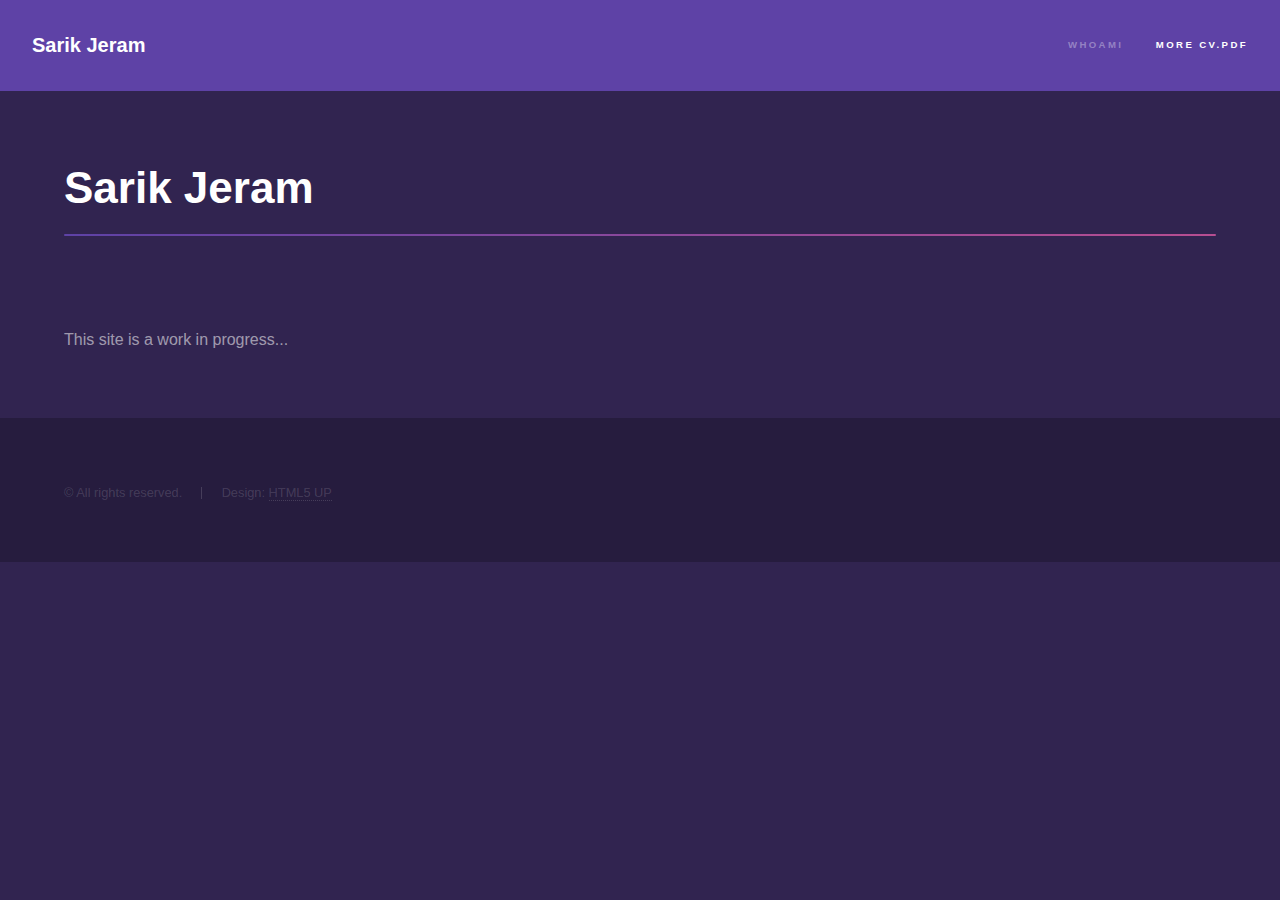
==== commit f92eeafe: "update generic.html" ====
--- a/generic.html
+++ b/generic.html
@@ -32,9 +32,8 @@
 					<section id="main" class="wrapper">
 						<div class="inner">
 							<h1 class="major">Sarik Jeram</h1>
-							<span class="image fit"><img src="images/hst_v_tinytim.png" alt="" /></span>
-							<p>Pellentesque in mi eu massa lacinia malesuada et a elit. Donec urna ex, lacinia in purus ac, pretium pulvinar mauris. Curabitur sapien risus, commodo eget turpis at, elementum convallis elit. Pellentesque enim turpis, hendrerit tristique.</p>
-							<p>Interdum et malesuada fames ac ante ipsum primis in faucibus. Pellentesque venenatis dolor imperdiet dolor mattis sagittis. Praesent rutrum sem diam, vitae egestas enim auctor sit amet. Pellentesque leo mauris, consectetur id ipsum sit amet, fersapien risus, commodo eget turpis at, elementum convallis elit. Pellentesque enim turpis, hendrerit tristique lorem ipsum dolor.</p>
+							<span class="image fit"><img src="" alt="" /></span>
+                            <p>This site is a work in progress...</p>
 						</div>
 					</section>
 
